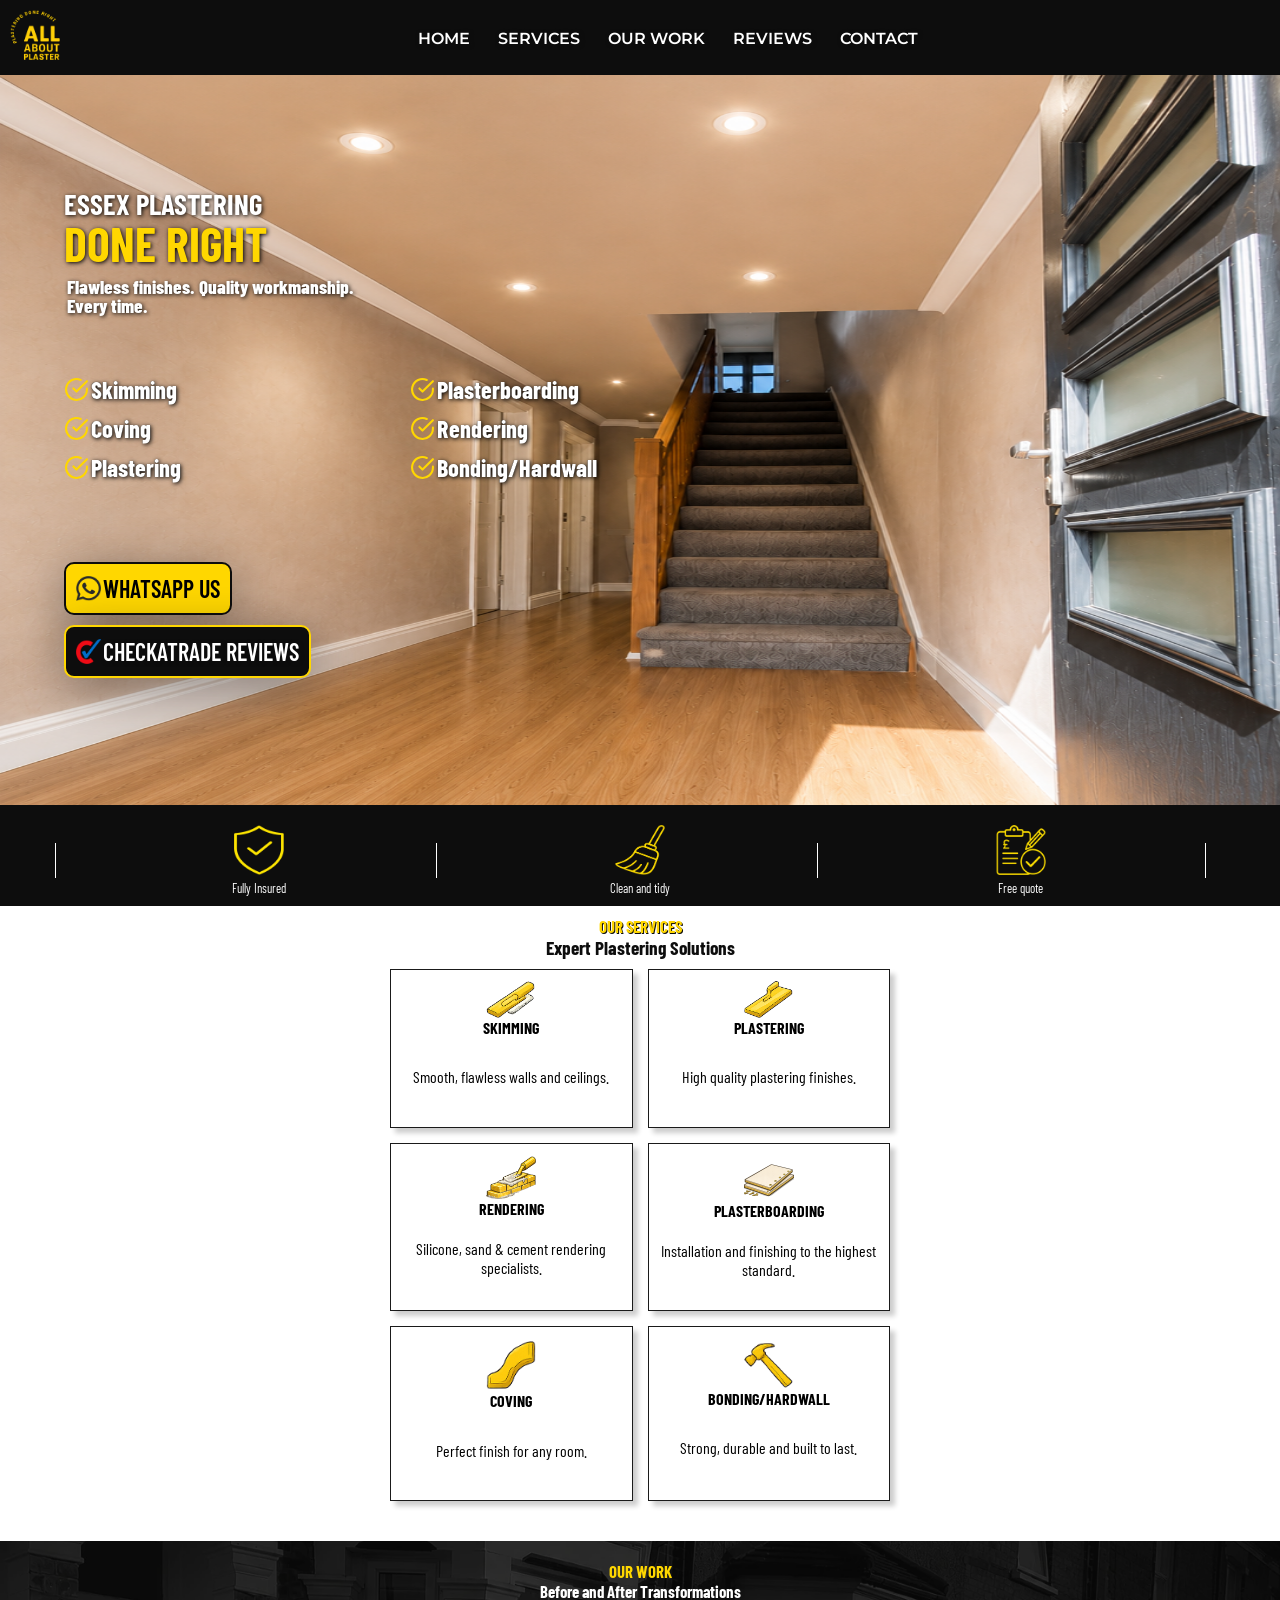
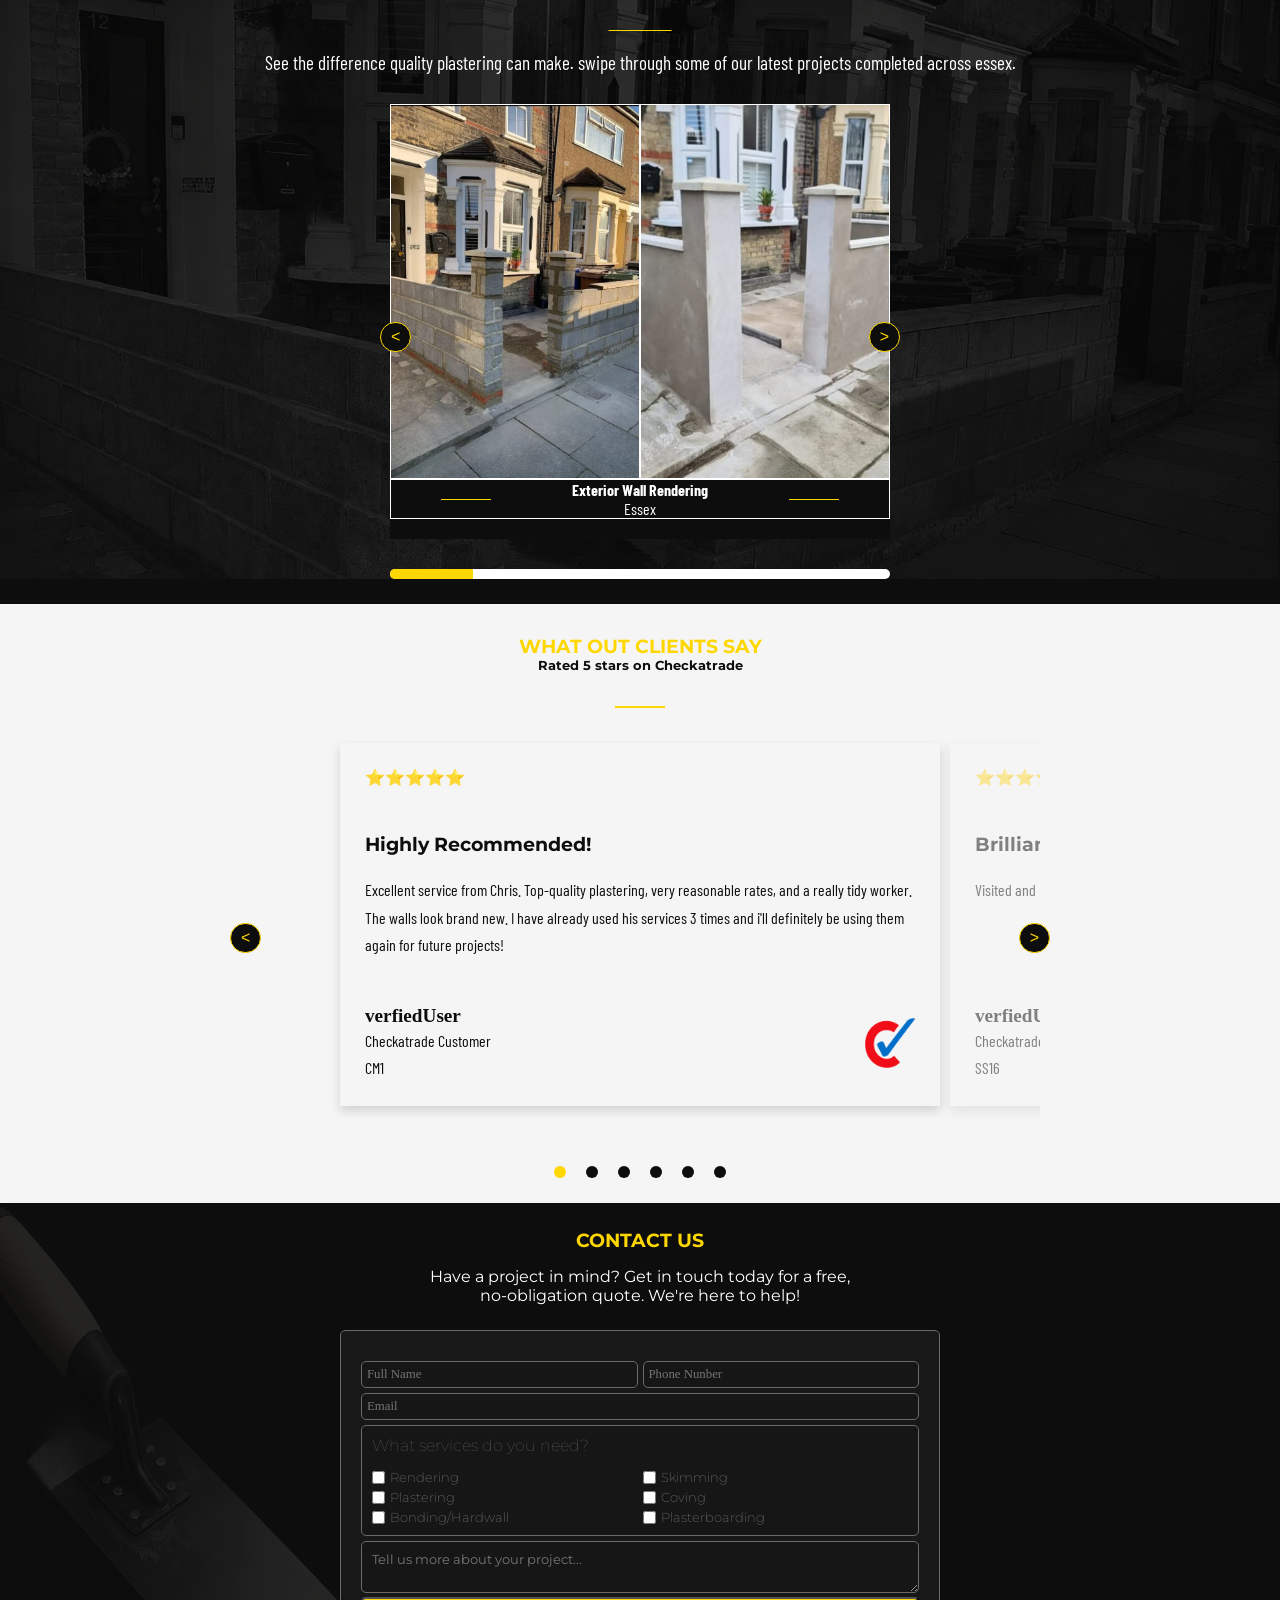
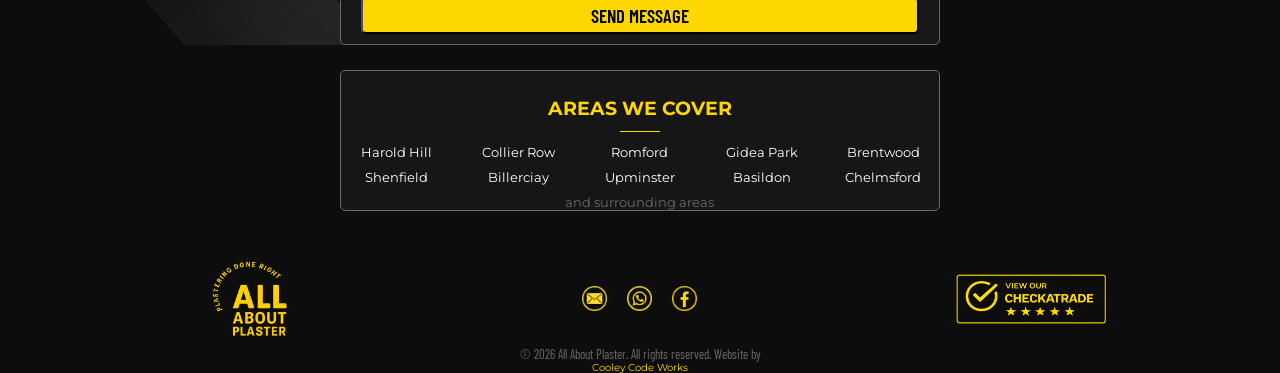
==== public/index.html @ 8cf10058 "update" ====
<!DOCTYPE html>
<html lang="en">
<head>
    <meta charset="UTF-8">
    <meta name="viewport" content="width=device-width, initial-scale=1.0">
    <title>All About Plaster</title>
    <link rel="stylesheet" href="style.css">
    <link rel="preconnect" href="https://fonts.googleapis.com">
    <link rel="preconnect" href="https://fonts.gstatic.com" crossorigin>
    <link href="https://fonts.googleapis.com/css2?family=Barlow+Condensed:wght@400;600;700&family=Montserrat:wght@400;500;600&display=swap" rel="stylesheet">

</head>
<body>

    <header class="header_page">
        <div class="header_container">
            <div class="fixedBar">
                <nav class="navbar_container">
                    <a class="plaster_logo" href="#home">
                        <img src="./images/Plastering Logo.webp" alt="All about plaster">
                    </a>

                    <button class="burger">
                        <span></span>
                        <span></span>
                        <span></span>
                    </button>

                    <div class="navbar_buttons">
                        <a class="navbar_button" href="#home">HOME</a>
                        <a class="navbar_button" href="#services">SERVICES</a>
                        <a class="navbar_button" href="#ourwork">OUR WORK</a>
                        <a class="navbar_button" href="#reviews">REVIEWS</a>
                        <a class="navbar_button" href="#contact">CONTACT</a>  
                        <a class="navbar_cta_whatsapp" href="https://wa.me/+447710646878">WHATSAPP</a>
                        <a class="navbar_cta_checkatrade" href="https://www.checkatrade.com/trades/allaboutplaster">CHECKATRADE</a>           
                    </div>
                </nav>
            </div>


            <section class="hero_page" id="home">
                <div class="hero_bg">
                    <picture>
                        <source media="(min-width:1440px)" srcset="./images/Desktop background for hero.png">
                        <source media="(min-width:768px)" srcset="./images/ipad background for hero.png">
                        <img src="./images/mobile_hero_bg.png" alt="Plastering in essex">

                    </picture>
                </div>

                <div class="hero_container container hidden">
                    <div class="header_fonts">
                        <div class="hero_title1">
                        <h1>ESSEX PLASTERING</h1>
                        </div>
                        <div class="hero_title2">
                        <h1>DONE RIGHT</h1>
                        </div>
                        <div class="hero_p">
                            <p>
                                Flawless finishes. Quality workmanship.
                                Every time.
                            </p>
                        </div>
                    </div>

                    <div class="skill_ticks">
                        <div class="skill_tick hidden">
                            <img src="./images/check-circle yellow.svg" alt="">
                            <span>Skimming</span>
                        </div>
                        <div class="skill_tick hidden">
                            <img src="./images/check-circle yellow.svg" alt="">
                            <span>Plasterboarding</span>
                        </div>
                        <div class="skill_tick hidden">
                            <img src="./images/check-circle yellow.svg" alt="">
                            <span>Coving</span>
                        </div>
                        <div class="skill_tick hidden">
                            <img src="./images/check-circle yellow.svg" alt="">
                            <span>Rendering</span>
                        </div>
                        <div class="skill_tick hidden">
                            <img src="./images/check-circle yellow.svg" alt="">
                            <span>Plastering<span>
                        </div>
                        <div class="skill_tick hidden">
                            <img src="./images/check-circle yellow.svg" alt="">
                            <span>Bonding/Hardwall</span>
                        </div>
                    </div>

                    <div class="ctaHeros">
                        <a class="ctaWhatsappHero" href="https://wa.me/+447710646878">
                            <img src="./images/whatsapp black.webp" alt="Whatsapp us">
                            <span>WHATSAPP US</span>
                        </a>
                        <a class="ctaCheckatradeHero" href="https://www.checkatrade.com/trades/allaboutplaster">
                            <img src="./images/checkatrade logo.webp" alt="Checkatrade">
                            <span>CHECKATRADE REVIEWS</span>
                        </a>
                    </div>     
                </div>
            </section>
        </div>
    </header>

    <section class="starContainer container">
        <div class="starButtons hidden">
            <div class="starButton">
                <img src="./images/fully insured shield.webp" alt="Fully insured">
                <span>Fully Insured</span>
            </div>
            <div class="starButton">
                <img src="./images/brush.webp" alt="Clean and tidy">
                <span>Clean and tidy</span>
            </div>
            <div class="starButton">
                <img src="./images/Free quotation.webp" alt="Free quote">
                <span>Free quote</span>
            </div>
        </div>
    </section>

    <section class="servicePage" id="services">
        <div class="serviceContainer container">
            <div class="serviceTitles">
                <div class="serviceTitle1 hidden">
                    <h2>OUR SERVICES</h2>
                </div>
                <div class="serviceTitle2 hidden">
                    <h1>Expert Plastering Solutions</h1>
                </div>
            </div>

            <div class="serviceButtons">
                <div class="serviceButton hidden">
                    <img src="./images/skimming.webp" alt="Skimming">
                    <h4>SKIMMING</h4>
                    <p>Smooth, flawless walls and ceilings.</p>
                </div>
                <div class="serviceButton hidden">
                    <img src="./images/plastering.webp" alt="Plastering">
                    <h4>PLASTERING</h4>
                    <p>High quality plastering finishes.</p>
                </div>
                <div class="serviceButton hidden">
                    <img src="./images/rendering.webp" alt="Rendering">
                    <h4>RENDERING</h4>
                    <p>Silicone, sand & cement rendering specialists.</p>
                </div>
                <div class="serviceButton hidden">
                    <img src="./images/plasterboarding.webp" alt="Plasterboarding">
                    <h4>PLASTERBOARDING</h4>
                    <p>Installation and finishing to the highest standard.</p>
                </div>
                <div class="serviceButton hidden">
                    <img src="./images/coving.webp" alt="Coving">
                    <h4>COVING</h4>
                    <p>Perfect finish for any room.</p>
                </div>
                <div class="serviceButton hidden">
                    <img src="./images/bonding and hardwall.webp" alt="Bonding/Hardwall">
                    <h4>BONDING/HARDWALL</h4>
                    <p>Strong, durable and built to last.</p>
                </div>
            </div>
        </div>
    </section>
    <section class="beforeAndAfterPage hidden" id="ourwork">
        <div class="reviewPageimg"><img src="./images/review bg.webp" alt=""></div>
        <div class="beforeAndAfterContainer container">
            <div class="beforeAndAfterTitles">
                <div class="beforeAndAfterTitle1">
                    <h2>OUR WORK</h2>
                </div>
                <div class="beforeAndAfterTitle2">
                    <h1>Before and After Transformations</h1>
                </div>
                <div class="beforeAndAfterP">
                    <P>See the difference quality plastering can make.
                        swipe through some of our latest projects 
                        completed across essex.
                    </P>
                </div>
            </div>

            <div class="beforeAndAfterCarousel">
                <button class="beforeAndAfterPrevArrow">
                    &lt;
                </button>

                <div class="beforeAndAfterCarouselWindow">

                    <div class="beforeAndAfterTrack">
                        <div class="beforeAndAfterCards">
                            <div class="beforeCard">
                                <img src="./images/before1.png" alt="">
                                <span>BEFORE</span>
                            </div>
                            <div class="afterCard">
                                <img src="./images/After1.png" alt="">
                                <span>AFTER</span>
                            </div>
                            <div class="locationOfWork container">
                                <h4>Exterior Wall Rendering</h4>
                                <p>Essex</p>
                            </div>


                        </div>      
                        <div class="beforeAndAfterCards">
                            <div class="beforeCard">
                                <img src="./images/before2.webp" alt="">
                                <span>BEFORE</span>
                            </div>
                            <div class="afterCard">
                                <img src="./images/after2.webp" alt="">
                                <span>AFTER</span>
                            </div>
                            <div class="locationOfWork container">
                                <h4>Exterior Wall Rendering</h4>
                                <p>Essex</p>
                            </div>

                        </div>      
                        <div class="beforeAndAfterCards">
                            <div class="beforeCard">
                                <img src="./images/before3.webp" alt="">
                                <span>BEFORE</span>
                            </div>
                            <div class="afterCard">
                                <img src="./images/after3.webp" alt="">
                                <span>AFTER</span>
                            </div>
                            <div class="locationOfWork container">
                                <h4>Exterior Wall Rendering</h4>
                                <p>Essex</p>
                            </div>

                        </div>  
                        <div class="beforeAndAfterCards">
                            <div class="beforeCard">
                                <img src="./images/before4.webp" alt="">
                                <span>BEFORE</span>
                            </div>
                            <div class="afterCard">
                                <img src="./images/after4.webp" alt="">
                                <span>AFTER</span>
                            </div>
                            <div class="locationOfWork container">
                                <h4>Exterior Wall Rendering</h4>
                                <p>Essex</p>
                            </div>

                        </div> 
                        <div class="beforeAndAfterCards">
                            <div class="beforeCard">
                                <img src="./images/before5.webp" alt="">
                                <span>BEFORE</span>
                            </div>
                            <div class="afterCard">
                                <img src="./images/after5.webp" alt="">
                                <span>AFTER</span>
                            </div>
                            <div class="locationOfWork container">
                                <h4>Exterior Wall Rendering</h4>
                                <p>Essex</p>
                            </div>

                        </div> 
                        <div class="beforeAndAfterCards">
                            <div class="beforeCard">
                                <img src="./images/before6.webp" alt="">
                                <span>BEFORE</span>
                            </div>
                            <div class="afterCard">
                                <img src="./images/after6.webp" alt="">
                                <span>AFTER</span>
                            </div>
                            <div class="locationOfWork container">
                                <h4>Exterior Wall Rendering</h4>
                                <p>Essex</p>
                            </div>

                        </div>                       
                    </div>
                </div>

                <button class="beforeAndAfterNextArrow">
                    &GT;
                </button>
            </div>

            <div class="progressBar container">
                    <div class="progress">
                    </div>
                </div>
        </div>
    </section>

    <section class="reviewPage hidden" id="reviews">
        <div class="reviewContainer container">
            <div class="reviewTitles">
                <div class="reviewTitle1">
                    <h1>WHAT OUT CLIENTS SAY</h1>
                </div>
                <div class="reviewTitle2"> 
                    <H2>Rated 5 stars on Checkatrade</H2>
                </div>
            </div>

            <div class="reviewCarousel">
                <button class="reviewPrevButton">&lt;</button>
                    <div class="reviewWindow">
                        <div class="reviewTracker">                      
                            <div class="reviewCard">
                                <div class="Stars">
                                    ⭐⭐⭐⭐⭐
                                </div>
                                <h1>Highly Recommended!</h1>
                                <div class="reviewP">
                                    <p>Excellent service from Chris. Top-quality plastering, very reasonable rates, 
                                        and a really tidy worker. 
                                        The walls look brand new. 
                                        I have already used his services 3 times and 
                                        i'll definitely be using them again for future projects!</p>
                                </div>
                                <div class="customerRating">
                                    <div class="verifedUser">
                                        <h5>verfiedUser</h5>
                                        <span> Checkatrade Customer</span>
                                        <span>CM1</span>
                                    </div>
                                    <div class="checkatradeLogo">
                                        <img src="./images/checkatrade logo.webp" alt="Checkatrade">
                                    </div>
                                </div>
                            </div>
                            <div class="reviewCard">
                                <div class="Stars">
                                    ⭐⭐⭐⭐⭐
                                </div>
                                <h1>Brilliant craftsman, highly recommend</h1>
                                <div class="reviewP">
                                    <p>Visited and provided quote within a couple of days of request,
                                        very knowledgeable about his trade. 
                                    </p>
                                </div>
                                <div class="customerRating">
                                    <div class="verifedUser">
                                        <h5>verfiedUser</h5>
                                        <span> Checkatrade Customer</span>
                                        <span>
                                            SS16
                                        </span>
                                    </div>
                                    <div class="checkatradeLogo">
                                        <img src="./images/checkatrade logo.webp" alt="Checkatrade">
                                    </div>
                                </div>
                            </div>
                            <div class="reviewCard">
                                <div class="Stars">
                                    ⭐⭐⭐⭐⭐
                                </div>
                                <h1>Great job, good value, no issues.</h1>
                                <div class="reviewP">
                                    <p>Chris just completed the ceiling repairs to my kitchen. While I had to wait abit
                                        for his availability, it was worth the wait. Chris was punctual, protected the area,
                                        took his time to deliver good quality, was pleasant, respected my home
                                        and patiently talked to me through the process. I'm pleased with the work
                                        and I highly recommend his services. 
                                    </p>
                                </div>
                                <div class="customerRating">
                                    <div class="verifedUser">
                                        <h5>verfiedUser</h5>
                                        <span> Checkatrade Customer</span>
                                        <span>RM3</span>
                                    </div>
                                    <div class="checkatradeLogo">
                                        <img src="./images/checkatrade logo.webp" alt="Checkatrade">
                                    </div>
                                </div>
                            </div>
                            <div class="reviewCard">
                                <div class="Stars">
                                    ⭐⭐⭐⭐⭐
                                </div>
                                <h1>Would hire again</h1>
                                <div class="reviewP">
                                    <p>70+ year old cracked and battle-worn bedroom ceiling skimmed and patching up
                                        on a wall. I can't fault Chris from AAP. Polite, on time, knowledgeable, worked
                                        hard and most importantly for me wanted to solve problems
                                        rather than looking at me blankly for answers which i've found with other
                                        companies. Decent price, not the cheapest,not overpriced. I would definitely 
                                        hire again. 
                                    </p>
                                </div>
                                <div class="customerRating">
                                    <div class="verifedUser">
                                        <h5>verfiedUser</h5>
                                        <span> Checkatrade Customer</span>
                                        <span>RM14</span>
                                    </div>
                                    <div class="checkatradeLogo">
                                        <img src="./images/checkatrade logo.webp" alt="Checkatrade">
                                    </div>
                                </div>
                            </div>
                            <div class="reviewCard">
                                <div class="Stars">
                                    ⭐⭐⭐⭐⭐
                                </div>
                                <h1>Full house plaster excluding kitchen and bathroom</h1>
                                <div class="reviewP">
                                    <p>Chris was extremely professional and reliable throughout the job.
                                        He plastered our entire bungalow(excluding the bathroom and kitchen)
                                        to a very high standard. The work was finished on time and offered at a fair
                                        price. We're really pleased with the result and wouldn't hesitate to recommend
                                        him. 
                                    </p>
                                </div>
                                <div class="customerRating">
                                    <div class="verifedUser">
                                        <h5>Daisy P</h5>
                                        <span> Checkatrade Customer</span>
                                        <span>CM2</span>
                                    </div>
                                    <div class="checkatradeLogo">
                                        <img src="./images/checkatrade logo.webp" alt="Checkatrade">
                                    </div>
                                </div>
                            </div>
                            <div class="reviewCard">
                                <div class="Stars">
                                    ⭐⭐⭐⭐⭐
                                </div>
                                <h1>Professional, reliable, and does a fantastic job</h1>
                                <div class="reviewP">
                                    <p>Chris recently plastered 2 bedrooms for me, he done a fantastic job,
                                        and was super reliable, responsive and friendly. We've booked him in for
                                        more work, and would 100% recommend him.

                                    </p>
                                </div>
                                <div class="customerRating">
                                    <div class="verifedUser">
                                        <h5>verfiedUser</h5>
                                        <span> Checkatrade Customer</span>
                                        <span>RM14</span>
                                    </div>
                                    <div class="checkatradeLogo">
                                        <img src="./images/checkatrade logo.webp" alt="Checkatrade">
                                    </div>
                                </div>
                            </div>
                        </div>
                    </div>


                <button class="reviewNextButton">&GT;</button>

                <div class="reviewDots">
                    <span></span>
                    <span></span>
                    <span></span>
                    <span></span>
                    <span></span>
                    <span></span>
                </div>
            </div>
        </div>
    </section>

    <section class="contactPage hidden" id="contact">
        <div class="contactBg"><img src="./images/contactFormBg.webp"></div>
        <div class="contactContainer container">
            <div class="contactTitles">
                <div class="contactTitle1"><h1>
                    CONTACT US</h1>
                </div>
                <div class="contactP"><p>               
                    Have a project in mind? Get in touch today for a free, 
                    no-obligation quote. We're here to help!</p>
                </div>
            </div>

            <form class="contactForm" id="contactForm">
                <input type="hidden" name="form-name" value="contact">
                <div class="formRow">
                    <label><input type="text" id="fullName" name="fullName" placeholder="Full Name" required>
                    </label>
                    <label><input type="tel" id="phone" name="phone" placeholder="Phone Nunber"></label>
                </div>

                <label><input type="text" id="email" name="Email" placeholder="Email" required></label>

                <div class="servicesNeeded"><h3>What services do you need?</h3>
                    <label><input name="rendering" type="checkbox">Rendering</label>
                    <label><input type="checkbox" name="skimming">Skimming</label>
                    <label><input type="checkbox" name="plastering">Plastering</label>
                    <label><input type="checkbox" name="coving">Coving</label>
                    <label><input type="checkbox" name="Bonding/Hardwall">Bonding/Hardwall</label>
                    <label><input type="checkbox" name="Plasterboarding">Plasterboarding</label>
                </div>

                <label><textarea id="message" name="message" 
                    placeholder="Tell us more about your project..." required></textarea>


                <button type="submit" id="sendBtn" class="contactButton">
                    <h3>SEND MESSAGE</h3>
                </button>
            </form>
        </div>
    </section>

        <div class="areasCoveredSection container">
            <div class="areasCoveredWrapper">
                <div class="areasCoveredTitle">
                    <h1>AREAS WE COVER</h1>
                </div>
                <div class="areasCovered">
                    <div class="AreaCover">
                        <span>Harold Hill</span>
                    </div>
                    <div class="AreaCover">
                        <span>Collier Row</span>
                    </div>
                    <div class="AreaCover">
                        <span>Romford</span>
                    </div>
                    <div class="AreaCover">
                        <span>Gidea Park</span>
                    </div>
                    <div class="AreaCover">
                        <span>Brentwood</span>
                    </div>
                    <div class="AreaCover">
                        <span>Shenfield</span>
                    </div>
                    <div class="AreaCover">
                        <span>Billerciay</span>
                    </div>
                    <div class="AreaCover">
                        <span>Upminster</span>
                    </div>
                    <div class="AreaCover">
                        <span>Basildon</span>
                    </div>
                    <div class="AreaCover">
                        <span>Chelmsford</span>
                    </div>
                    <div class="surroundingAreas">
                        <span>and surrounding areas</span>
                    </div>
                </div>
            </div>
        </div>

        <footer class="footer_page hidden">
            <div class="footerContainer container">
                <div class="socialIcons">
                    <a class="socialIcon" href="mailto:allaboutplasterservices@gmail.com">
                        <img src="./images/yellow email icon.webp" alt="">
                    </a>
                    <a class="socialIcon" href="https://wa.me/+447710646878">
                        <img src="./images/whatsapp yellow icon.webp" alt="">
                    </a>
                    <a class="socialIcon" href="https://www.facebook.com/people/All-About-Plaster/100092757605599/">
                        <img src="./images/yellow facebook icon.webp" alt="">
                    </a>
                </div>

                <a class="checkaTradeFooter" href="https://www.checkatrade.com/trades/allaboutplaster">
                    <img src="./images/yellow checkatrade footer.webp" alt="">
                </a>
                <a class="footerLogo" href="#home">
                    <img src="./images/Plastering Logo.webp" alt="">
                </a>
            </div>
            <div class="copyRight"><p>
                &copy; 2026 All About Plaster. All rights reserved.
                Website by </p> <a class="CooleyCodeWorks" href="#">Cooley Code Works</a>
            </div>
        </footer>



<script src="script.js"></script>
</body>
</html>
---- public/style.css ----
* {
    margin: 0;
    padding: 0;
    box-sizing: border-box;
}

:root {
    --heading-font: "Barlow Condensed", sans-serif;
    --body-font: "Montserrat", sans-serif;

    --primary-yellow: #ffd700;
    --primary-black: #0d0d0d;
    --white: #ffffff;
    --grey: #1a1a1a;
}

.section {
    padding: 4rem 0;
}

.container {
    max-width: 1400px;
    width: 90%;
    margin: 0px auto;
}

img {
    display: block;
    width: 100%;
}

h1,
h2,
h3,
h4,
p,
span {
    font-family: var(--heading-font);
}

a {
    text-decoration: none;
    color: inherit;
}

body {
    background-color: var(--primary-black);
}

/*--------------------------------------HEADER SECTION--------------------------------------*/



.hero_bg picture {
    display: block;
}

.header_page {
    background-color: var(--primary-black);
    padding-top: 30px;
}

.header_container {
    width: 100%;
    padding: 10px 0px;
}

.hidden {
    opacity: 0;
    transform: translateY(30px);
    transition: opacity 0.8s ease,
    transform 0.8s ease;
}

.hidden.show {
    opacity: 1;
    transform: translateY(0px);
}

/*-------------------------------------------NAV SECTION-----------------------------------*/

.fixedBar {
    position: fixed;
    width: 100%;
    top: 0;
    background-color: var(--primary-black);
    z-index: 1000;
    padding-bottom: 5px;

}

.navbar_container {
    display: flex;
    justify-content: space-between;
    width: 95%;
    align-items: center;
    position: relative;
    z-index: 1050;
} 

.plaster_logo img {
    width: 100%;
    max-width: 50px;
    z-index: 2;
    margin-left: 10px;
}

.burger span {
    display: block;
    width: 32px;
    height: 2px;
    background-color: var(--primary-yellow);
    transition: 0.4s ease;
}

.burger.show span:nth-child(1) {
    transform: rotate(45deg) translate(6px);
}

.burger.show span:nth-child(2) {
    display: none;
}

.burger.show span:nth-child(3) {
    transform: rotate(-45deg) translate(6px);
}

.burger {
    background-color: var(--primary-black);
    display: flex;
    flex-direction: column;
    gap: 6px;
    background: none;
    border: none;
    margin-left: auto;
    z-index: 2;
}

.navbar_buttons {
    position: absolute;
    display: flex;
    flex-direction: column;
    opacity: 0;
    transform: translateY(0px);
    transition: 0.4s ease;
    width: 100%;
    align-items: center;
    background-color: rgba(13,13,13,0.95);
    margin-left: 10px;
    padding: 10px 0px;
    gap: 10px;
    box-shadow: 0 10px 25px rgba(0,0,0,0.8);
    pointer-events: none;

}

.navbar_buttons.show {
    opacity: 1;
    transform: translateY(135px);
    pointer-events: auto;
}

.navbar_button {
    color: var(--white);
    display: flex;
    flex-direction: column;
    border-top: 1px solid var(--primary-yellow);
    width: 100%;
    align-items: center;
    justify-content: center;
    padding-top: 10px;
    text-shadow: 1px 1px 4px var(--primary-black);
    font-family: var(--body-font);
    font-weight: 600;
}

.navbar_button:hover {
    transform: scale(1.03);
}


.navbar_cta_whatsapp {
    color: var(--white);
    display: none;
}

.navbar_cta_whatsapp:hover {
    transform: scale(1.03);
}

.navbar_cta_checkatrade {
    color: var(--white);
    display: none;
}



/*-----------------------------------------HERO PAGE----------------------------------------*/

.hero_page {
    display: grid;
    overflow: hidden;
    padding-top: 5px;

}

.hero_container {
    grid-area: 1/1;

}

.hero_bg {
    grid-area: 1/1;
}

.hero_bg img {
    margin-top: 10px;
    width: 100%;
    height: 100%;
}

.header_fonts {
    display: flex;
    margin-top: 25px;
    justify-content: left;
    align-items: left;
    flex-direction: column;
    line-height: 1;
    
}

.hero_title1 {
    color:var(--white);
    text-shadow: 1px 1px 4px black;
    font-size: 1.5rem;
    margin: 0;
    padding: 0;
    
}

.hero_title2 {
    color:var(--primary-yellow);
    text-shadow: 1px 1px 4px black;
    font-size: 2rem;
    margin: 0;
    padding: 0;
}

.hero_p {
    
    margin: 10px 0 0 3px;
    color: var(--white);
    max-width: 300px;
    text-shadow: 1px 1px 4px black;
    font-size: 16px;
    font-weight: 800;
}

.skill_ticks {
    display: grid;
    grid-template-columns: repeat(2,1fr);
    max-width: 300px;
    padding-top: 50px;
    text-shadow: 1px 1px 4px black;
}

.skill_tick {
    display: flex;
    flex-direction: row;
    align-items: center;
    font-size: 1.2rem;
    gap: 2px;
    margin-top: 10px;
    color: var(--white);
    -webkit-text-stroke: 0.2px var(--primary-black);
    font-weight: 800;

}

.skill_tick img {
    max-width: 25px;
    height: 25px;
    display: block;
}

.ctaHeros {
    display: grid;
    grid-template-rows: 0.5fr;
    padding-top: 50px;
    gap: 10px;
}

.ctaWhatsappHero {
    display: flex;
    flex-direction: row;
    gap: 2px;
    align-items: center;
    font-weight: 600;
    font-size: 1.5rem;
    padding: 10px;
    background-color: var(--primary-yellow);
    border-radius: 10px;
    width: fit-content;
    
    border: 2px solid var(--primary-black);
    box-shadow: 0px 10px 50px rgba(0, 0, 0, 0.4);
}

.ctaWhatsappHero:hover {
    transform: scale(1.03);
    cursor: pointer;
}


.ctaWhatsappHero img{
    max-width: 25px;
    max-height: 25px

}

.ctaCheckatradeHero img{
    max-width: 25px;
    max-height: 25px;
}

.ctaCheckatradeHero {
    display: flex;
    flex-direction: row;
    gap: 2px;
    align-items: center;
    font-weight: 600;
    font-size: 1.5rem;
    width: fit-content;
    padding: 10px;
    background-color: var(--primary-black);
    border-radius: 10px;
    color: var(--white);
    text-shadow: 1px 1px 4px var(--primary-black);
    border: 2px solid var(--primary-yellow);
    box-shadow: 0px 10px 50px rgba(0, 0, 0, 0.4);
}


.ctaCheckatradeHero:hover {
    transform: scale(1.03);
    cursor: pointer;
}

/*-------------------------------------------STAR------------------------------------------*/

.starButtons {
    display: grid;
    grid-template-columns: repeat(3, 1fr);
    gap: 10px;
    padding: 10px;
    align-items: center;
    justify-content: center;
}

.starButtons img {
    max-width: 50px;
}

.starButton {
    color: var(--white);
    display: flex;
    justify-content: center;
    align-items: center;
    flex-direction: column;
    position: relative;
}

.starButton span {
    display: flex;
    align-items: center;
    font-size: 0.8rem;
    padding-top: 5px;
}

.starButton::before {
    position: absolute;
    content: "";
    background-color: var(--white);
    left: -5%;
    transform: translateX(0%);
    width: 1px;
    height: 50%;
}

.starButton:nth-of-type(3)::after {
    position: absolute;
    content: "";
    width: 1px;
    height: 50%;
    background: var(--white);
    right: 0;
}


/*-----------------------------------SERVICE-------------------------------------*/

.servicePage {
    background-color: var(--white);
}

.serviceTitles {
    display: flex;
    flex-direction: column;
    justify-content: center;
    align-items: center;
}

.serviceTitle1 {
    margin-top: 10px;
    color: var(--primary-yellow);
    text-shadow: 1px 1px 0.5px var(--primary-black);
}

.serviceTitle2 {
    color: var(--primary-black);
    margin-bottom: 10px;
}

.serviceButtons {
    display: grid;
    grid-template-columns: 1fr 1fr ;
    gap: 15px;
    margin-top: 0 auto;
    max-width: 500px;
    margin: auto;
    

    
}

.serviceButton {
    display: flex;
    justify-content: center;
    align-items: center;
    flex-direction: column;
    padding: 10px;
    border: 1px solid var(--grey);
    box-shadow: 5px 5px 5px rgba(0,0,0,0.2);
    margin: 0;
}

.serviceButton p {
    display: flex;
    justify-content: center;
    align-items: center;
    text-align: center;
    max-width: 300px;
    padding: auto;
    min-height: 80px;
    
}

.serviceButton img{
    width: 100%;
    margin: 0 auto;
    max-width: 50px;
    max-height: 180px;
}

.serviceButton:nth-child(4) img {
    margin-top: 10px;
    margin-bottom: 4px;
}

.serviceButton:nth-child(6) {
    margin-bottom: 40px;
}

.serviceButton:nth-child(5) {
    margin-bottom: 40px;
}

/*---------------------------------BEFORE AND AFTER GALLERY------------------------------------*/

.beforeAndAfterPage {
    background-color: var(--primary-black);
    position: relative;
}

.reviewPageimg {
    position: absolute;
    overflow: hidden;
    inset: 0;
    opacity: 0.4;
}

.reviewPageimg img {
    width: 100%;
    height: 100%;
    object-fit: cover;
}


.beforeAndAfterContainer {
    position: relative;
    z-index: 1;

}

.beforeAndAfterTitles {
    margin-top: 0px;
    display: flex;
    align-items: center;
    justify-content: center;
    flex-direction: column;
    padding-top: 20px;

}
.beforeAndAfterTitle1 {
    color: var(--primary-yellow);
    position: relative;
    font-size: 0.7rem;
}


.beforeAndAfterTitle2 {
    color: var(--white);
    margin-bottom: 50px;
    position: relative;
    width: 100%;
    max-width: 300px;
    display: flex;
    align-items: center;
    justify-content: center;
    white-space: nowrap;
    font-size: 0.7rem;
}

.beforeAndAfterTitle1::after {
    background-color: var(--primary-yellow);
    position: absolute;
    content: "";
    height: 1px;
    width: 100%;
    left: 50%;
    transform: translateX(-50%);
    bottom: -50px;
}


.beforeAndAfterP p {
    color: var(--white);
    margin-bottom: 30px;
    display: flex;
    text-align: center;
    font-size: 1.2rem;
}


.beforeAndAfterCarouselWindow {
    width: 100%;
    overflow: hidden;
    
}

.beforeAndAfterCarousel {
    display: grid;
    align-items: center;
    position: relative;
    max-width: 500px;
    margin: auto;
    
}

.beforeAndAfterTrack {
    display: flex;
    transition: 0.5s ease-in-out;
    width: 100%;
}

.beforeAndAfterCards {
    opacity: 0.4;
    transform: scale(0.97);
    transition: opacity 0.65s ease,
    transform 0.65s ease;
    flex: 0 0 100%;
    display: grid;
    grid-template-columns: 1fr 1fr;
    margin: 0 auto;
    gap: 0;
    max-width: 800px;
    
}

.beforeAndAfterCards.active {
    opacity: 1;
    transform: scale(1);
}

.beforeAndAfterCards span {
    color: var(--primary-yellow);
    display: flex;
    align-items: center;
    justify-content: center;
    border: 1px solid var(--white);
}

.beforeAndAfterCard {
    display: flex;
    flex-direction: column;
    
}

.beforeCard img,
.afterCard img {
    
    border: 1px solid var(--white);
    object-fit: cover;
    justify-content: center;
    width: 100%;
    height: 100%;
    
}

.beforeAndAfterNextArrow {
    display: flex;
    max-height: 30px;
    padding: 10px;
    z-index: 2;
    position: absolute;
    align-items: center;
    justify-content: center;
    right: -10px;
    top: 50%;
    border-radius: 50px;
    font-size: 1rem;
    color: var(--primary-yellow);
    background-color: var(--primary-black);
    border: 1px solid var(--primary-yellow);
    line-height: 1;
    margin: 0;
}

.beforeAndAfterNextArrow:hover {
    transition: translate(-50%);
    transform: scale(1.03);
    
}

.beforeAndAfterPrevArrow {
    display: flex;
    justify-content: center;
    align-items: center;
    max-height: 30px;
    padding: 10px;
    z-index: 2;
    position: absolute;
    left: -10px;
    top: 50%;
    border-radius: 50px;
    font-size: 1rem;
    color: var(--primary-yellow);
    background-color: var(--primary-black);
    border: 1px solid var(--primary-yellow);
    line-height: 1;
    margin: 0;
}

.beforeAndAfterPrevArrow:hover {
    transition: translateY(-50%);
    transform: scale(1.03);
}

.progressBar {
    margin-top: 30px;
    overflow: hidden;
    width: 100%;
    max-width: 500px;
    height: 10px;
    background-color: var(--white);
    border-radius: 10px;
    margin-bottom: 25px;
}

.progress {
    width: 0;
    height: 100%;
    background-color: var(--primary-yellow);
    transition: width 0.5s ease;
}

.locationOfWork {
    background-color: var(--primary-black);
    grid-column: 1 / -1;
    width: 100%;  
}


.locationOfWork h4 {
    position: relative;
    color: var(--white);
    display: flex;
    align-items: center;
    justify-content: center;
    font-size: 1rem;
    border: 1px solid var(--white);
    border-bottom: none;
}

.locationOfWork h4::before {
    position: absolute;
    content: "";
    height: 1px;
    width: 50px;
    color: var(--primary-yellow);
    top: 100%;
    left: 10%;
    background-color: var(--primary-yellow);
}

.locationOfWork h4::after {
    position: absolute;
    content: "";
    height: 1px;
    width: 50px;
    color: var(--primary-yellow);
    top: 100%;
    right: 10%;
    background-color: var(--primary-yellow);
}

.locationOfWork p {
    position: relative;
    color: var(--white);
    display: flex;
    align-items: center;
    justify-content: center;
    font-size: 1rem;
    border: 1px solid var(--white);
    border-top: none;
}


/*-----------------------REVIEW PAGE-----------------------------*/

.reviewPage {
    background-color: #f5f5f5;
    color: var(--white);
}

.reviewTitles {
    display: flex;
    flex-direction: column;
    justify-content: center;
    align-items: center;
}

.reviewTitle1 h1 {
    color: var(--primary-yellow);
    display: flex;
    align-items: center;
    justify-content: center;
    margin-top: 30px;
    font-family: var(--body-font);
    font-size: 1.2rem;
    text-align: center;
}

.reviewTitle2 {
    color: var(--primary-black);
    display: flex;
    justify-content: center;
    position: relative;
    font-family: var(--body-font);
}

.reviewTitle2 h2{
    font-family: var(--body-font);
    font-size: 0.8rem;
}

.reviewTitle2::after {
    position: absolute;
    content: "";
    height: 2px;
    width: 50px;
    background-color: var(--primary-yellow);
    bottom: -35px;
}

.reviewPrevButton {
    display: flex;
    align-items: center;
    max-height: 30px;
    padding: 10px;
    z-index: 2;
    transform: translateY(-50%);
    position: absolute;
    left: -10px;
    top: 50%;
    border-radius: 50px;
    font-size: 1rem;
    color: var(--primary-yellow);
    background-color: var(--primary-black);
    border: 1px solid var(--primary-yellow);
    justify-content: center;
    line-height: 1;
    margin: 0;
}

.reviewNextButton {
    display: flex;
    max-height: 30px;
    padding: 10px;
    z-index: 2;
    position: absolute;
    align-items: center;
    justify-content: center;
    line-height: 1;
    right: -10px;
    top: 50%;
    transform: translateY(-50%);
    border-radius: 50px;
    font-size: 1rem;
    color: var(--primary-yellow);
    background-color: var(--primary-black);
    border: 1px solid var(--primary-yellow);
}


.reviewCarousel {
    display: grid;
    align-items: center;
    position: relative;
    max-width: 800px;
    margin: auto;
}

.reviewWindow {
    overflow-x: auto;
    scrollbar-width: none;
    scroll-snap-type: x mandatory;
    scroll-behavior: smooth;
    padding: 20px 0 30px;
    width: 100%;
}

.reviewWindow::-webkit-scrollbar {
    display: none;
}

.reviewTracker {
   width: 100%;
   transition: transform 0.5s ease-in-out;
   display: flex;
   gap: 10px;
   padding-inline: 12.5%;
}

/* Invisible space after the sixth card */
.reviewTracker::after {
    content: "";
    flex: 0 0 12.5%;
}

.Stars {
    margin-bottom: 25px;
    font-style: arial;
}

.reviewCard {
    margin: 50px 0 0;
    display: flex;
    flex-direction: column;
    justify-content: space-between;
    align-items: left;
    padding: 25px;
    gap: 20px;
    box-shadow: 0px 5px 10px rgba(0, 0, 0, .15);
    flex: 0 0 100%;
    width: 100%;
    scroll-snap-align: center;
    opacity: 0.5;
    color: white;
}

.reviewCard.active {
    opacity: 1;
}

.reviewCard h1 {
    color: var(--primary-black);
    font-family: var(--body-font);
    font-size: 1.2rem;
}

.customerRating {
    color: var(--primary-black);
    display: flex;
    justify-content: space-between;
    align-self: stretch;
}
.customerRating span {
    display: flex;
    flex-direction: column;
    line-height: 1.7;
}

.reviewP {
    color: var(--primary-black);
    flex-grow: 1;
    line-height: 1.7;
}

.checkatradeLogo {
    max-width: 50px;
    display: flex;
    align-items: center;
}

.verifedUser h5 {
    font-size: 1.2rem;
    font-weight: 800;
}


.reviewDots {
    margin-top: 30px;
    display: flex;
    flex-direction: row;
    justify-content: center;
    gap: 20px;
}

.reviewDots span {
    display: flex;
    flex-direction: row;
    width: 12px;
    height: 12px;
    border-radius: 50%;
    background-color: var(--primary-black);
    transition: 0.5s ease-in-out;
    margin-bottom: 25px;
}

.reviewDots span.active {
    background-color: var(--primary-yellow);
}

.reviewDots span:hover {
    cursor: pointer;
}

.contactForm {
    display: flex;
    flex-direction: column;
    justify-content: center;
    gap: 5px;
    max-width: 600px;
    width: 90%;
    border: 1px solid #6a6a6a;
    padding: 10px 20px;
    background-color:#181818;
    border-radius: 5px;
    margin: auto;
}


.contactPage {
    position: relative;
    overflow: hidden;
}

.contactBg {
    position: absolute;
    inset: 0;
    opacity: 0.1;
    max-width: 800px;
    z-index: 0;
}

.contactBg img {
    width: 100%;
    height: 100%;
    
}

.contactContainer {
    position: relative;
    z-index: 1;
}

.contactTitles {
    display: flex;
    justify-content: center;
    align-items: center;
    flex-direction: column;
    padding-top: 25px;
   
}

.contactTitle1 {
    color: var(--primary-yellow);
    font-size: 0.8rem;
}

.contactTitle1 h1 {
    font-family: var(--body-font);
}

.contactP {
    color: var(--white);
    font-size: 1rem;
    padding-top: 15px;
    max-width: 40ch;
    align-items: center;
    display: flex;
    justify-content: center;
    text-align: center;
    padding-bottom: 25px;
    font-family: var(--body-font);
}

.contactP p{
    font-family: var(--body-font);
}

.formRow {
    display: flex;
    flex-direction: row;
    align-items: center;
    color: var(--primary-black);
    gap: 5px;
    padding-top: 20px;
    width: 100%;
}

.formRow label {
    width: 100%;
}

input:not([type="checkbox"]) {
    color: var(--primary-yellow);
    width: 100%;
    padding: 5px;
    background-color: #161616;
    border: 1px solid #6a6a6a;
    border-radius: 5px;
    font-size: 0.6rem;
    font: var(--body-font);
}

textarea {
    color: var(--primary-yellow);
    width: 100%;
    padding: 10px;
    background-color: transparent;
    border: 1px solid #6a6a6a;
    border-radius: 5px;
    background-color: #161616;
    font: var(--body-font);

}

label {
    font-size: 0.6rem;
}

.servicesNeeded h3 {
    color: #6a6a6a;
    grid-column: 1 / -1;
    
}

.servicesNeeded{
    display: grid;
    grid-template-columns: repeat(2,1fr);
    gap: 5px;
    margin: 0;
    border: 1px solid #6a6a6a;
    padding: 0px;
    border-radius: 5px;
    background-color: #161616;
    font: var(--body-font);
}

.servicesNeeded label {
    display: flex;
    gap: 5px;
    color: #757575;
    font-weight: 200;
    font-size: 1rem;
}

.servicesNeeded input[type="checkbox"] {
    accent-color: var(--primary-yellow);

}

.contactButton {
    background-color: var(--primary-yellow);
    width: 100%;
    border-radius: 5px;
    padding: 5px;
    font-size: 0.6rem;
}

.contactButton h3 {
    display: flex;
    text-align: center;
    justify-content: center;
    font-weight: 600;
}

input:focus {
    border-color: var(--primary-yellow);
}

.areasCoveredSection {
    margin-top: 25px;
    padding: 0 15px;
}

.areasCoveredWrapper {
    position: relative;
    border: 1px solid #6a6a6a;
    padding: 0px;
    background-color: #161616;
    border-radius: 5px;
    color: #161616;
    z-index: 2;
    align-items: center;
    justify-content: center;
    margin: auto;
    max-width: 600px;
    
}

.areasCoveredTitle {
    color: var(--primary-yellow);
    display: flex;
    align-items: center;
    justify-content: center;
    padding-top: 25px;
    position: relative;
}

.areasCoveredTitle h1 {
    font-family: var(--body-font);
    font-size: 1.2rem;
}

.areasCoveredTitle::after{
    position: absolute;
    content: "";
    width: 40px;
    height: 1px;
    bottom: -12px;
    background-color: var(--primary-yellow);
}

.areasCovered {
    display: grid;
    grid-template-columns: repeat(2, 1fr);
    align-items: center;
    padding-top: 25px;
    gap: 10px;
    margin: auto;
}



.AreaCover {
    color: var(--white);
    display: flex;
    align-items: center;
    justify-content: center;
}

.AreaCover span {
    font-family: var(--body-font);
    font-size: 0.8rem;
}

.surroundingAreas {
    display: flex;
    justify-content: center;
    color:#6a6a6a;
    grid-column: 1/3;
}

.surroundingAreas span {
    font-family: var(--body-font);
    font-size: 0.8rem;
}


.footerContainer {
    display: grid;
    grid-template-columns: repeat(1, 1fr);
    align-items: center;
    justify-content: center;
    gap: 20px;
}



.socialIcons {
    display: flex;
    justify-content: center;
    align-items: center;
    gap: 20px;
    margin: 0;
    padding-top: 25px;
    position: relative;
}

.socialIcons::after {
    position: absolute;
    content: "";
    background-color: #6a6a6a;
    height: 1px;
    width: 100%;
    bottom: -25px;
}

.socialIcon {
    max-width: 25px;
    display: flex;
    justify-content: center;
    align-items: center;
    margin: 0;
}

.socialIcon img {
    width: 100%;
}

.footerLogo {
    max-width: 75px;
    display: flex;
    align-items: center;
    justify-self: center;
    padding-top: 25px;
}

.footerlogo img {
    width: 100%;
}

.checkaTradeFooter {
    position: relative;
    width: 100%;
    display: flex;
    justify-self: center;
    align-items: center;
    padding-top: 25px;
}

.checkaTradeFooter img{
    width: 100%;
    max-width: 150px;
    margin: auto;
}

.checkaTradeFooter::after {
    position: absolute;
    content: "";
    height: 1px;
    width: 100%;
    background-color: #6a6a6a;
    bottom: -25px;
    
}

.copyRight {
    color: #6a6a6a;
    font-family: var(--body-font);
    font-size: 0.8rem;
    display: flex;
    justify-content: center;
    flex-direction: column;
    align-items: center;
    padding-top: 10px;
}

.CooleyCodeWorks {
    color: var(--primary-yellow);
    font-family: var(--body-font);
    font-size: 0.6rem;
}



@media(min-width:320px) {

    .burger {
        position: absolute;
        right: 0;
        transform: translateX(10px);
    }

    .hero_title1{
        font-size: 1rem;
    }
    .hero_title2{
        font-size: 1.5rem;
    }

    .skill_ticks {
        padding-top: 30px;
    }

    .ctaHeros {
        padding-top: 30px;
    }

    .ctaWhatsappHero {
        font-size: 1.15rem;
    }
    .ctaCheckatradeHero{
        font-size: 1.15rem;
    }

    .serviceTitle1{
        font-size: 0.7rem;
    }

    .serviceTitle2 {
        font-size: 0.8rem;
    }

    .locationOfWork h4::after {
        display: none;
    }

    .locationOfWork h4::before {
        display: none;
    }

    .servicesNeeded h3 {
    color: #6a6a6a;
    grid-column: 1 / -1;
    font-weight: 100;
    font-size: 1rem;
    padding-bottom: 10px;
    font-family: var(--body-font);
}

    .servicesNeeded{
        display: grid;
        grid-template-columns: 1fr;
        gap: 5px;
        margin: 0;
        border: 1px solid #6a6a6a;
        padding: 10px;
        border-radius: 5px;
        background-color: #161616;
        font: var(--body-font);
        font-family: var(--body-font);
    }

    .servicesNeeded label {
        display: flex;
        gap: 5px;
        color: #757575;
        font-weight: 200;
        font-size: 1rem;
    }

    textarea {
        font-size: 1rem;
        font-family: var(--body-font);
    }

    label {
        font-size: 1rem;
    }

    .contactButton {
        font-size: 1rem;
    }


}


@media(min-width:375px) {

    .ctaHeros {
        padding-top: 50px;
    }

    .ctaCheckatradeHero {
       
    }

    .ctaWhatsappHero {
        
    }

    .locationOfWork h4::after {
        display:block;
    }

    .locationOfWork h4::before {
        display: block;
    }


    label {
        font-size: 1rem;
    }
}
@media (min-width: 425px) {
    .ctaCheckatradeHero {
        
    }

    .ctaWhatsappHero{
        
    }
}

@media (min-width: 768px) {

    .burger {
        position: absolute;
        right: 0;
        transform: translateX(25px);
    }


    .header_fonts{
        padding-top: 100px;
    }

    .hero_title1 {
        font-size: 1.2rem;
    }

    .hero_title2 {
        font-size: 2rem;
    }

    .hero_p {
        font-size: 1.2rem;
    }

    .skill_ticks {
        max-width: 60%;
        padding-top: 50px;
    }

    .skill_tick{
        font-size: 1.5rem;

    }
    .ctaHeros {
        padding-top: 80px;
    }

    .ctaCheckatradeHero {
       
        font-size: 1.5rem;
    }

    .ctaWhatsappHero {
        font-size: 1.5rem;
        
    }

    .navbar_buttons {
        margin-left: 20px;
        padding-top: 1px;
        margin-top: 5px;
    }

    .navbar_buttons.show {
    opacity: 1;
    transform: translateY(128px);
}

    .hero_bg img {
    margin-top: 10px;
    width: 100%;
    
    }

    .hero_page {
        max-height: 745px;

    }
    input:not([type="checkbox"]) {
    font-size: 0.8rem
    }
    label {
    font-size: 0.8rem;
    }
    
    textarea {
    font-size: 0.8rem;
    }

    .servicesNeeded label {
    display: flex;
    gap: 5px;
    color: #757575;
    font-weight: 200;
    font-size: 0.8rem;
    }

    .servicesNeeded{
    display: grid;
    grid-template-columns: repeat(2, 1fr);
    }

    .areasCovered {
    display: grid;
    grid-template-columns: repeat(5, 1fr);

    }
    .surroundingAreas {
        grid-column: 2/5;

    }

}

@media (min-width: 1024px) {

    .header_page {
        padding-top: 0;
    }

    .hero_page {
        max-height: 745px;
       
    }

    .hero_bg img {
        height: 900px;
    }


    .burger {
        display: none;
    }

    .navbar_container {
    }

    .navbar_buttons {
        opacity: 1;
        position: absolute;
        width: max-content;
        left: 50%;
        transform: translateX(-42%);
        display: flex;
        flex-direction: row;
        background-color: transparent;
        box-shadow: none;
        align-items: center;
        justify-content: center;
        gap: 28px;
        white-space: nowrap;

        pointer-events: auto;
    }

    .navbar_buttons.show {
        opacity: 1;
    }

    .navbar_button {
        border: none;
        gap: 0px;
       
    }

    .navbar_button a {
        
    }

    .ctaCheckatradeHero {
        
    }

    .ctaWhatsappHero {
        
    }

    .contactBg {
    position: absolute;
    inset: 0;
    opacity: 0.1;
    max-width: 400px;
    transform: translateX(100px);
    bottom: -20%;
    left: -10%;

    }

    .contactBg img {
    width: 100%;
    height: 100%;
    
    }

    .footerContainer {
        padding-top: 25px;
        display: grid;
        grid-template-columns: repeat(3,1fr);
    }

    .checkaTradeFooter::after{
        display: none;
    }

    .checkaTradeFooter {
        grid-column: 3/4;
        grid-row: 1;
    }

    .socialIcons::after {
        display: none;
    }

    .socialIcons {
        grid-column: 2/3;
        grid-row: 1;
    }

    .footerLogo {
        grid-column: 1/2;
        grid-row: 1;
    }

     .fixedBar {
        position: static;
        padding: 0;
     }
   
}

@media (min-width: 1440px) {
    .hero_page {
        max-height: 745px;
    }


    .hero_bg img {
        height: 1000px;
    }
    .ctaCheckatradeHero {
       
    }

    .ctaWhatsappHero {
        
    }

    .skill_ticks {
        max-width: 500px;

    }
        .contactBg {
        position: absolute;
        inset: 0;
        opacity: 0.1;
        max-width: 400px;
        left: -5%;
    }

    .contactBg img {
        width: 100%;
        height: 100%;
        
    }



}

@media (min-width: 2560px) {
    .navbar_buttons{
        transform: translateX(-36%);
    }

        .contactBg {
        position: absolute;
        inset: 0;
        opacity: 0.1;
        max-width: 400px;
        left: 20%;
    }

    .contactBg img {
        width: 100%;
        height: 100%;
        
    }
}
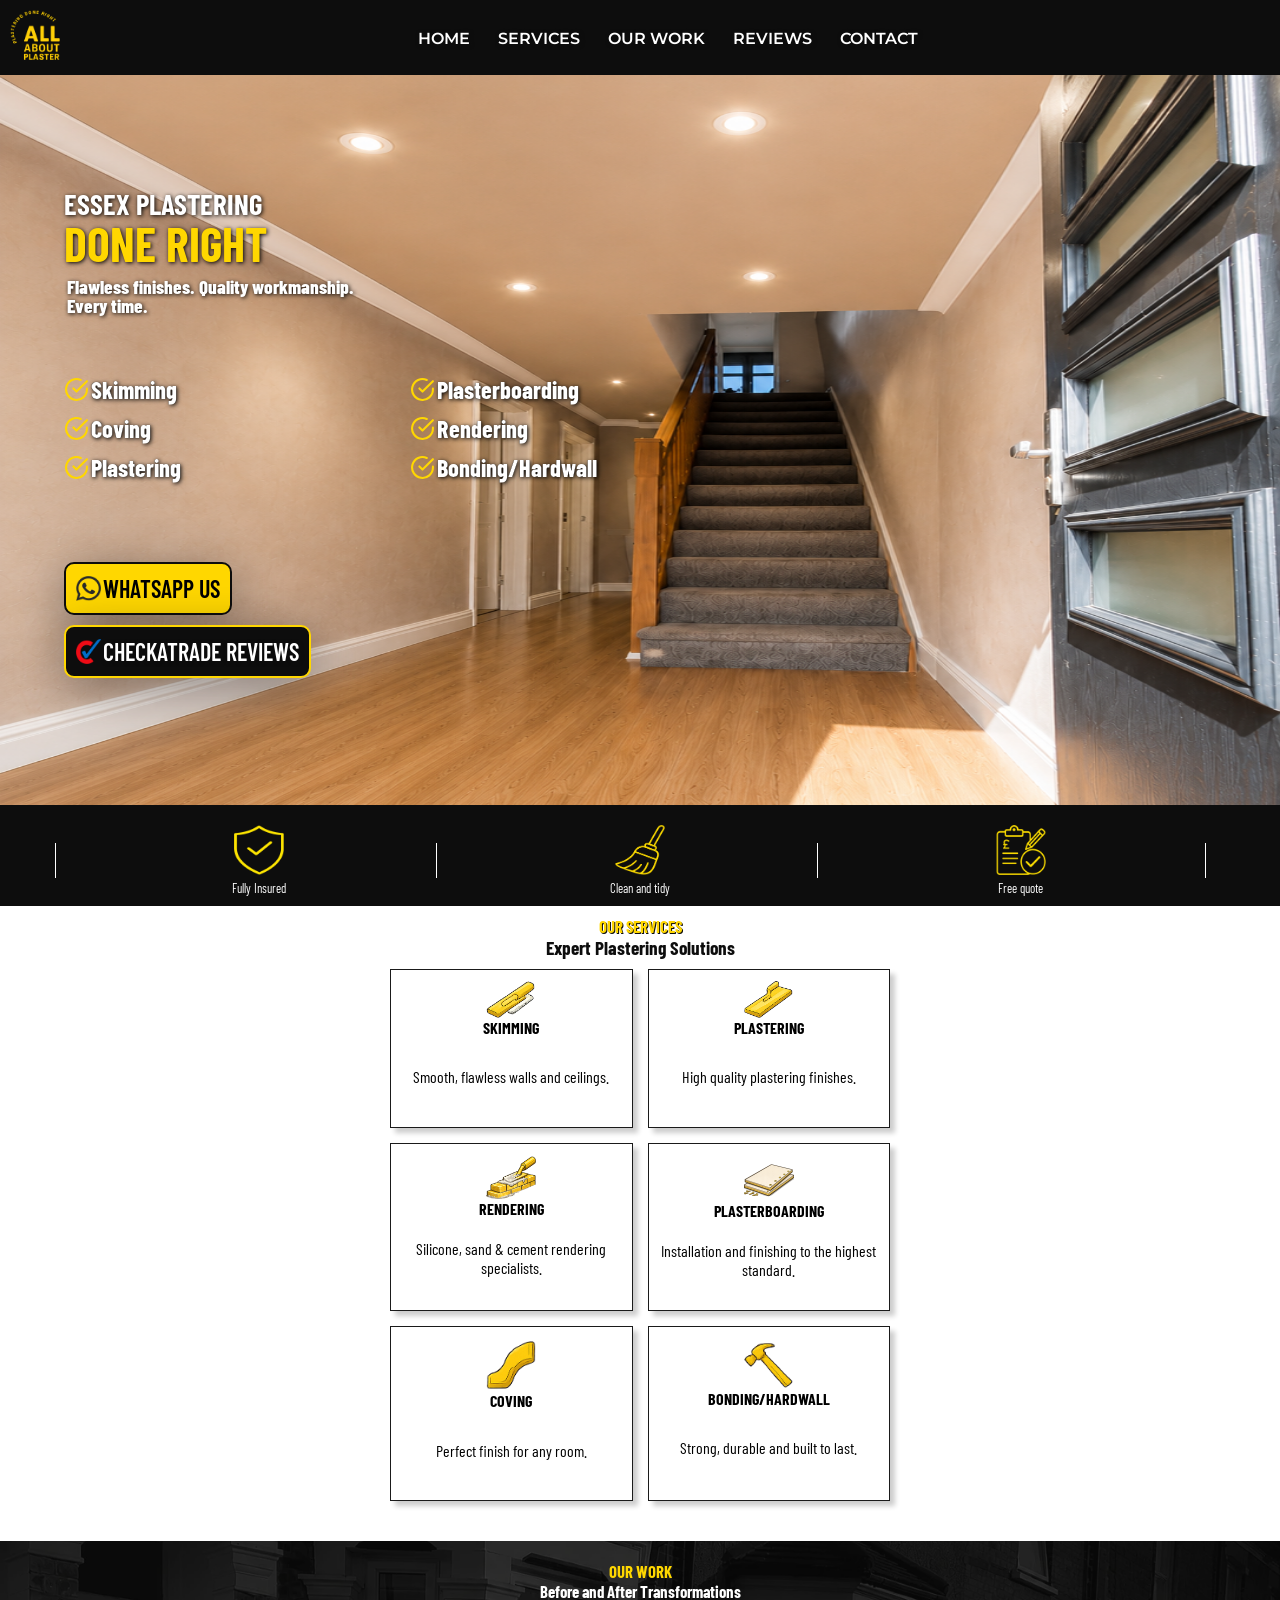
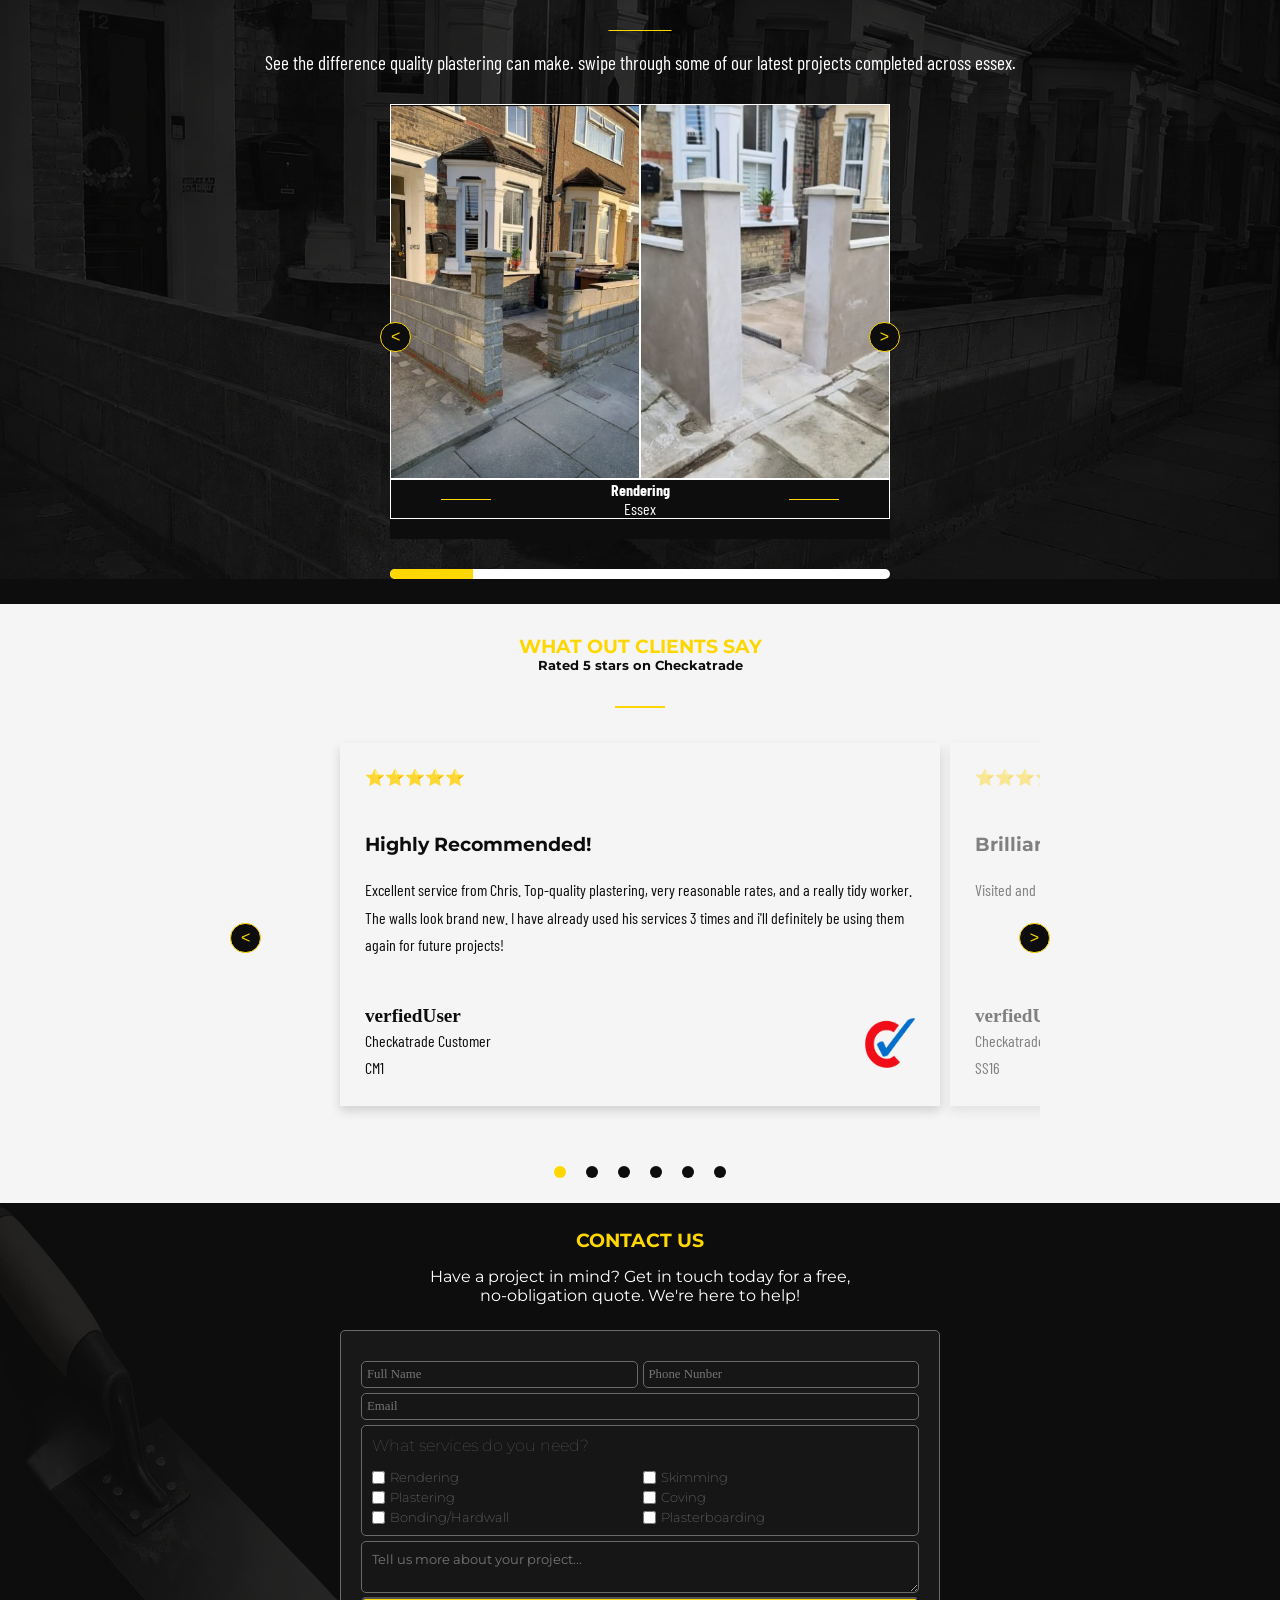
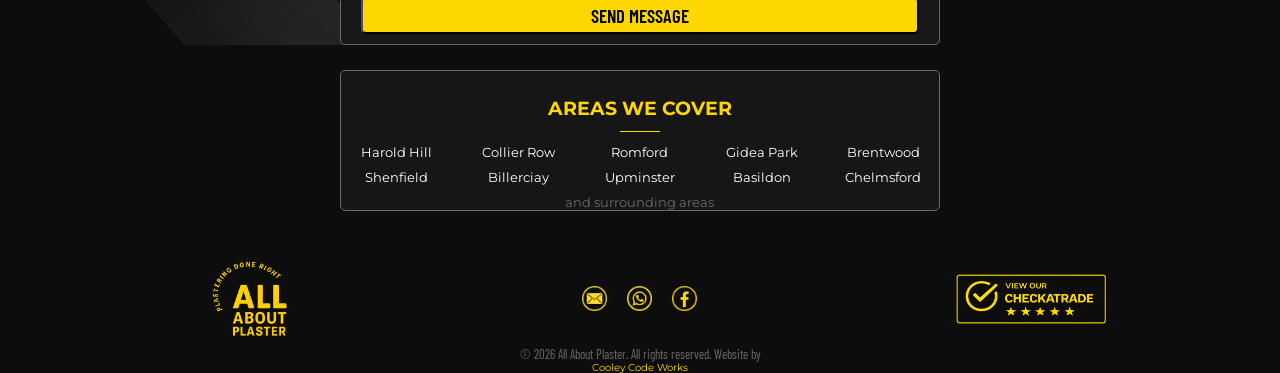
==== commit f11344aa: "update" ====
--- a/public/index.html
+++ b/public/index.html
@@ -205,7 +205,7 @@
                                 <span>AFTER</span>
                             </div>
                             <div class="locationOfWork container">
-                                <h4>Exterior Wall Rendering</h4>
+                                <h4>Rendering</h4>
                                 <p>Essex</p>
                             </div>
 
@@ -221,8 +221,8 @@
                                 <span>AFTER</span>
                             </div>
                             <div class="locationOfWork container">
-                                <h4>Exterior Wall Rendering</h4>
-                                <p>Essex</p>
+                                <h4>Skimming artex ceiling</h4>
+                                <p>Brentwood</p>
                             </div>
 
                         </div>      
@@ -236,8 +236,8 @@
                                 <span>AFTER</span>
                             </div>
                             <div class="locationOfWork container">
-                                <h4>Exterior Wall Rendering</h4>
-                                <p>Essex</p>
+                                <h4>ceiling reskim</h4>
+                                <p>Brentwood</p>
                             </div>
 
                         </div>  
@@ -251,8 +251,8 @@
                                 <span>AFTER</span>
                             </div>
                             <div class="locationOfWork container">
-                                <h4>Exterior Wall Rendering</h4>
-                                <p>Essex</p>
+                                <h4>Rendering</h4>
+                                <p>Chelmsford</p>
                             </div>
 
                         </div> 
@@ -266,8 +266,8 @@
                                 <span>AFTER</span>
                             </div>
                             <div class="locationOfWork container">
-                                <h4>Exterior Wall Rendering</h4>
-                                <p>Essex</p>
+                                <h4>Rendering</h4>
+                                <p>Chelmsford</p>
                             </div>
 
                         </div> 
@@ -281,8 +281,8 @@
                                 <span>AFTER</span>
                             </div>
                             <div class="locationOfWork container">
-                                <h4>Exterior Wall Rendering</h4>
-                                <p>Essex</p>
+                                <h4>Reboard and skim</h4>
+                                <p>Upminster</p>
                             </div>
 
                         </div>                       
--- a/public/style.css
+++ b/public/style.css
@@ -1098,6 +1098,10 @@
     border-radius: 5px;
     padding: 5px;
     font-size: 0.6rem;
+}
+
+.contactButton:hover {
+    transform: scale(1.01);
 }
 
 .contactButton h3 {
